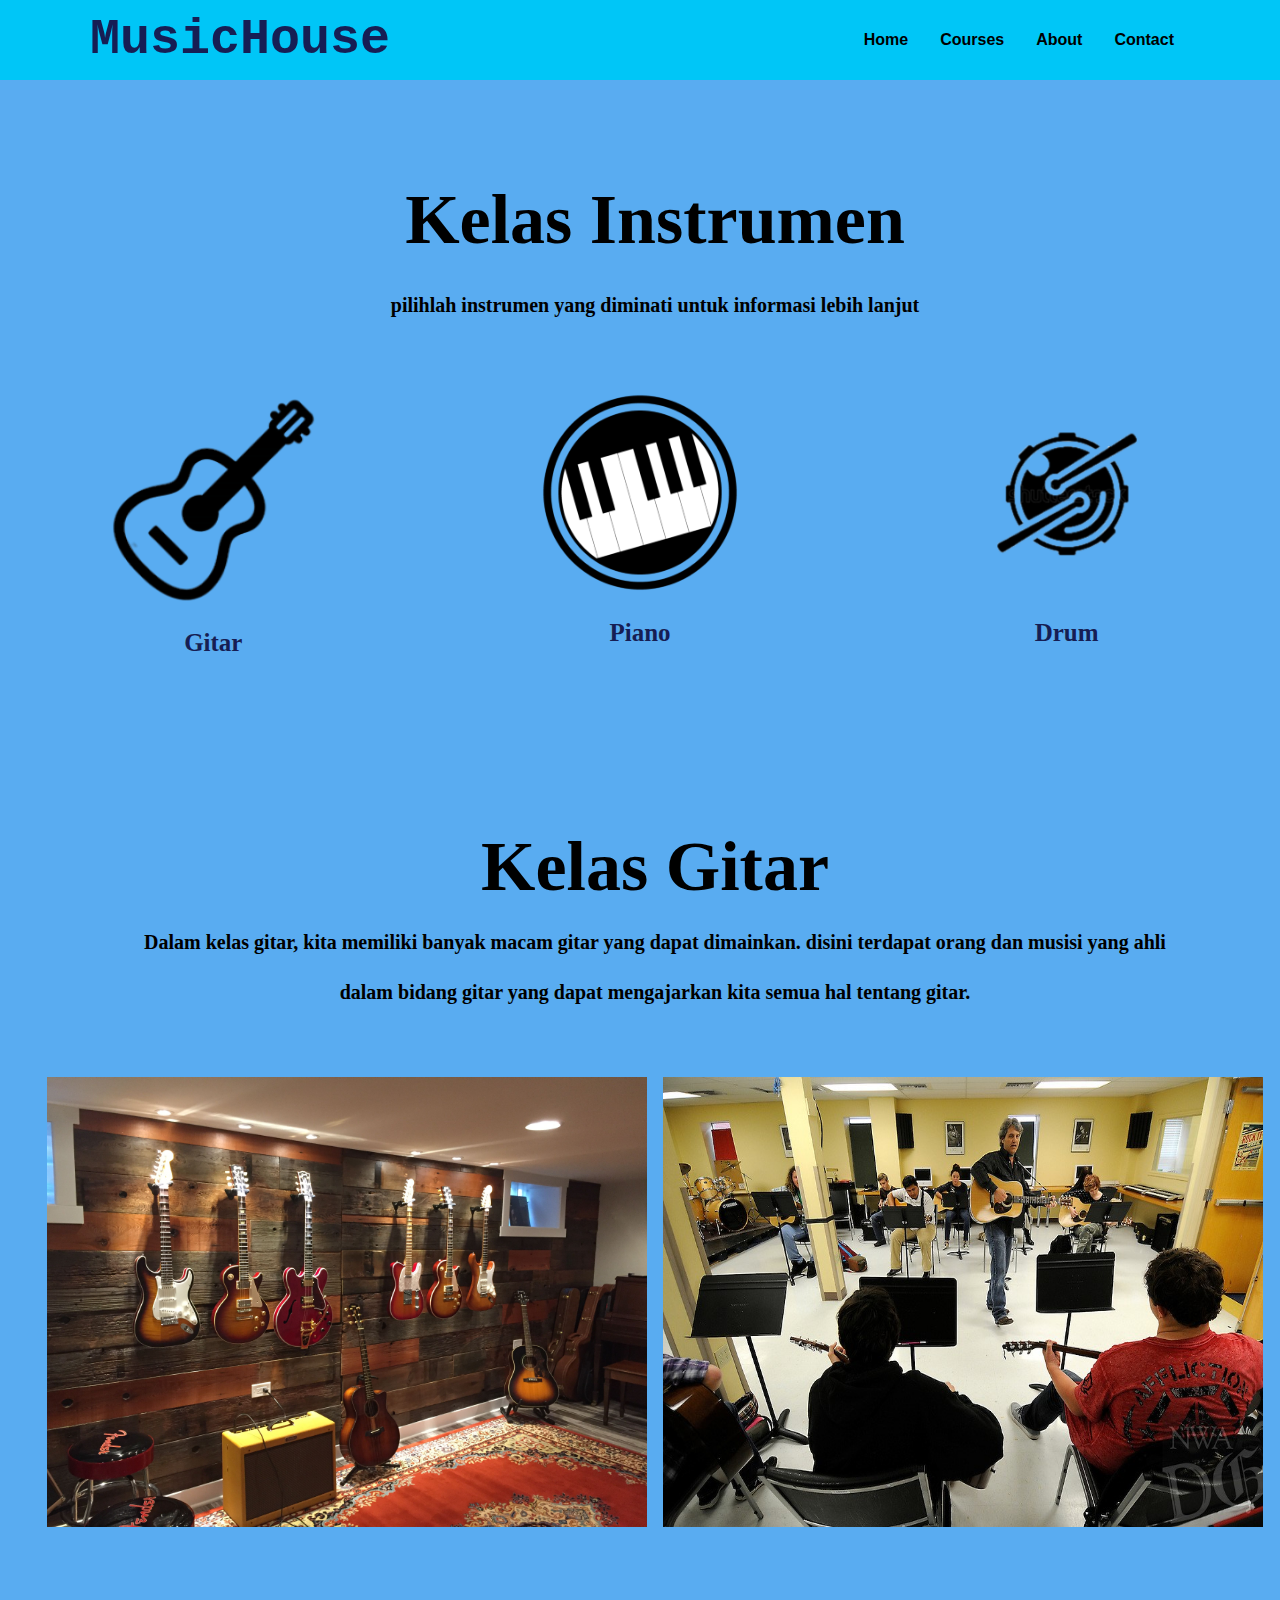
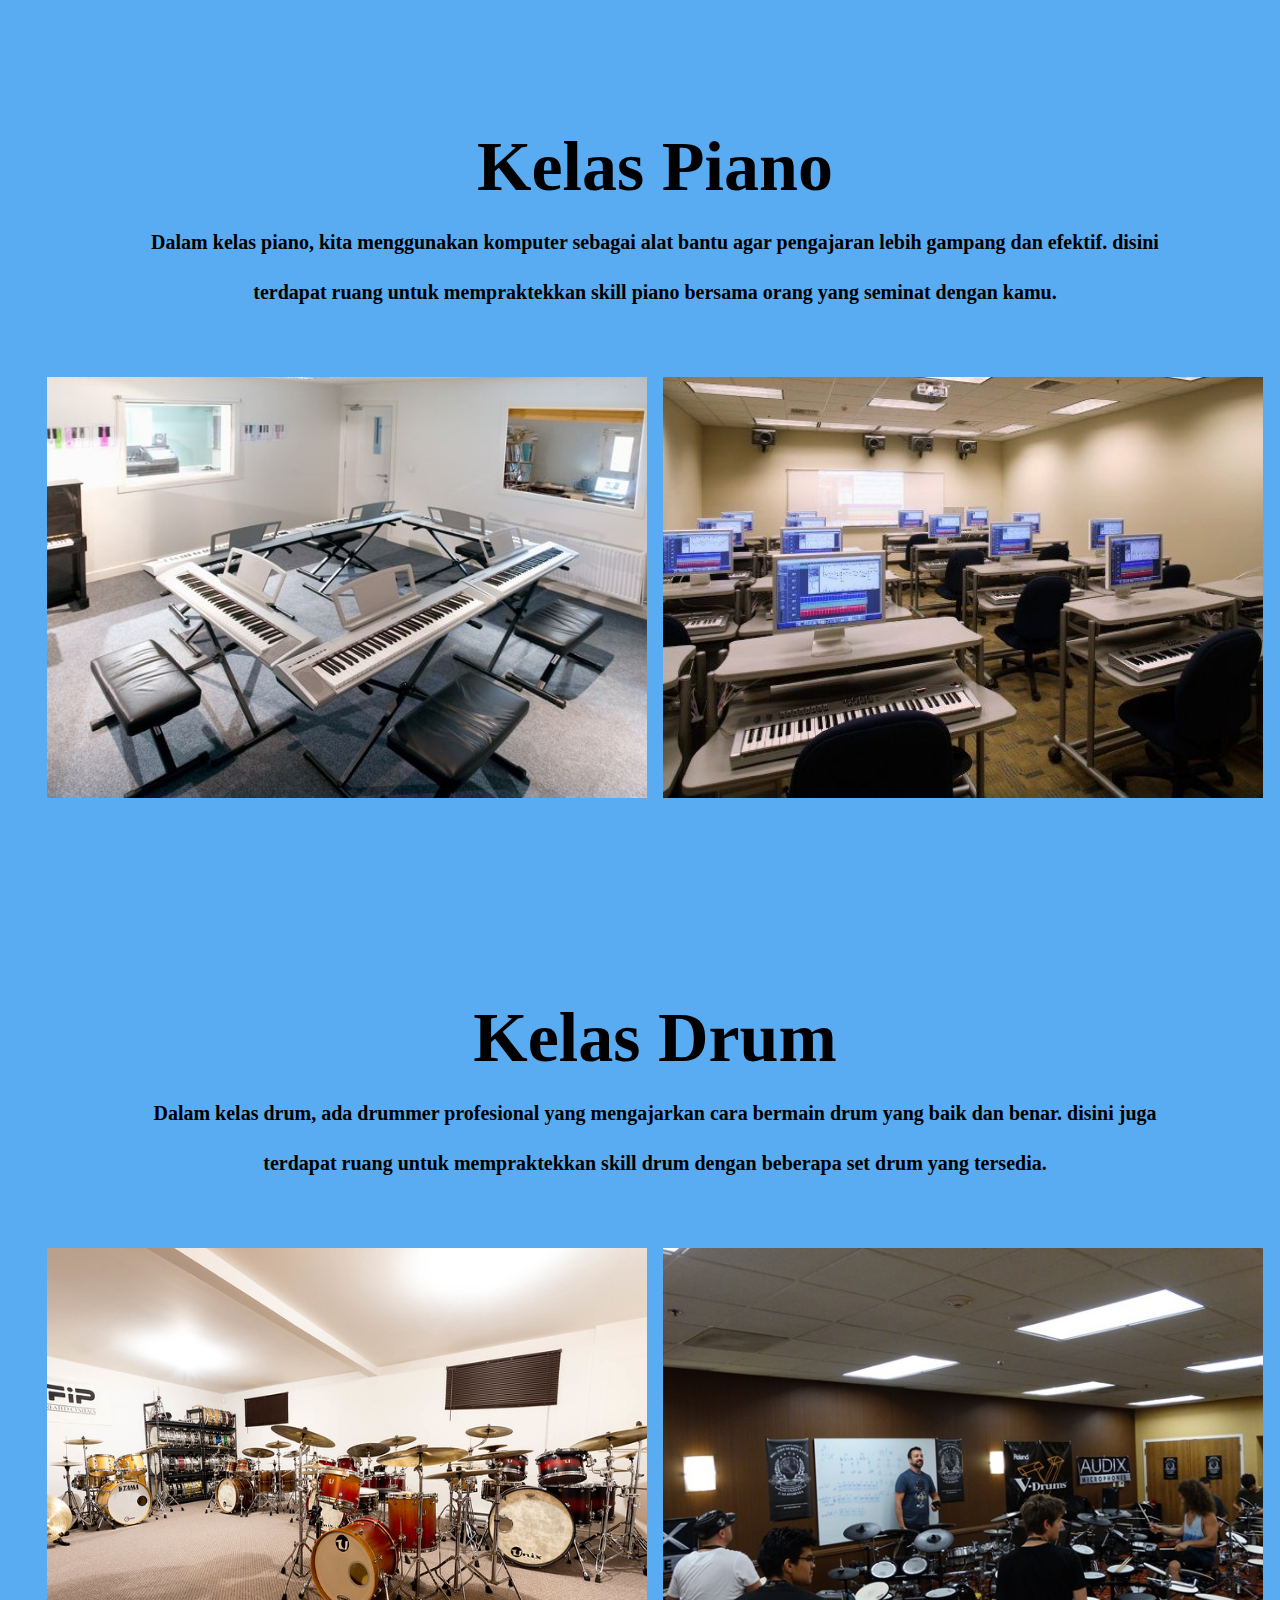
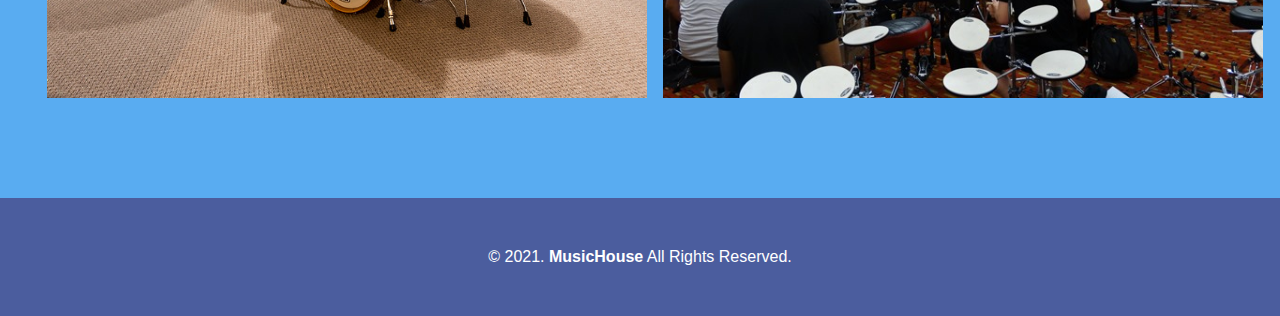
==== course.html @ fc845b13 "Add files via upload" ====
<!DOCTYPE html>
<html lang="en">
<head>
    <meta charset="UTF-8">
    <meta http-equiv="X-UA-Compatible" content="IE=edge">
    <meta name="viewport" content="width=device-width, initial-scale=1.0">
    <title>Music House</title>
    <link rel="stylesheet" href="style.css">
</head>
<body>
    <nav>
        <div class="wrapper">
            <div class="logo"><a href="">MusicHouse</a></div>
            <div class="menu">
                <ul>
                    <li><a href="index.html">Home</a></li>
                    <li><a href="course.html">Courses</a></li>
                    <li><a href="index.html#about">About</a></li>
                    <li><a href="index.html#contact">Contact</a></li>
                </ul>
            </div>
        </div>
    </nav>

    <!-- untuk course -->
    <section>
        <div class="tengah">
            <div class="kolom">
                <h1>Kelas Instrumen</h1>
                <p>pilihlah instrumen yang diminati untuk informasi lebih lanjut</p>
            </div>

            <div class="instrument-list">
                <div class="block-instrument">
                    <a href="#guitar">
                        <img src="./image/guitar.png" alt="">
                        <p>Gitar</p>
                    </a>
                </div>
                <div class="block-instrument">
                    <a href="#piano">
                        <img src="./image/piano.png" alt="">
                        <p>Piano</p>
                    </a>
                </div>
                <div class="block-instrument">
                    <a href="#drum">
                        <img src="./image/drum.png" alt="">
                        <p>Drum</p>
                    </a>
                </div>
            </div>
        </div>
    </section>

    <!-- untuk gitar -->
    <section id="guitar">
        <div class="tengah">
            <div class="kolom">
                <h1>Kelas Gitar</h1>
                <p class="teks">Dalam kelas gitar, kita memiliki banyak macam gitar yang dapat dimainkan.
                    disini terdapat orang dan musisi yang ahli dalam bidang gitar yang dapat
                    mengajarkan kita semua hal tentang gitar.</p>
            </div>

            <div class="gambar-kelas">
                <img src="./image/class and room/Guitar room.jpg">
                <img src="./image/class and room/guitar class.jpg">
            </div>
        </div>
    </section>

    <section id="piano">
        <div class="tengah">
            <div class="kolom">
                <h1>Kelas Piano</h1>
                <p class="teks">Dalam kelas piano, kita menggunakan komputer sebagai alat bantu agar pengajaran
                    lebih gampang dan efektif. disini terdapat ruang untuk mempraktekkan skill piano bersama orang
                    yang seminat dengan kamu.
                </p>
            </div>

            <div class="gambar-kelas">
                <img src="./image/class and room/piano room.jpg">
                <img src="./image/class and room/piano class.jpg">
            </div>
        </div>
    </section>

    <section id="drum">
        <div class="tengah">
            <div class="kolom">
                <h1>Kelas Drum</h1>
                <p class="teks">Dalam kelas drum, ada drummer profesional yang mengajarkan cara bermain drum 
                    yang baik dan benar. disini juga terdapat ruang untuk mempraktekkan skill drum dengan beberapa
                    set drum yang tersedia.
                </p>
            </div>

            <div class="gambar-kelas">
                <img src="./image/class and room/drum room.jpg">
                <img src="./image/class and room/drum class.jpg">
            </div>
        </div>
    </section>

    <div class="copyright">
        <div class="wrapper">
            &copy; 2021. <b>MusicHouse</b> All Rights Reserved.
        </div>
    </div>

</body>
</html>
---- style.css ----
* {
    text-decoration: none;
    margin: 0px;
    padding: 0px;
}

html{
    scroll-behavior: smooth;
}

body {
    margin: 0px;
    padding: 0px;
    font-family: 'Open Sans', sans-serif;
    background-color: #59ACF1;
}

.wrapper {
    width: 1100px;
    margin: auto;
    position: relative;
}

/* nav */
.logo a {
    font-size: 50px;
    font-weight: bold;
    float: left;
    font-family: courier;
    color: #161E54;
}

.menu {
    float: right;
}

nav {
    width: 100%;
    margin: auto;
    display: flex;
    line-height: 80px;
    position: sticky;
    position: -webkit-sticky;
    top: 0;
    background: #00C6F7;
    z-index: 1;
}

nav ul {
    list-style-type: none;
    margin: 0;
    padding: 0;
    overflow: hidden;
}

nav ul li {
    float: left;
}

nav ul li a {
    color: black;
    font-weight: bold;
    text-align: center;
    padding: 0px 16px;
    text-decoration: none;
}

nav ul li a:hover {
    color: #FF5151;
}

section {
    margin: auto;
    display: flex;
    margin-bottom: 50px;
    /* border: 1px solid; */
}

.kolom {
    margin-top: 100px;
    margin-bottom: 50px;
    margin-left: 30px;
    /* border: 1px solid; */
}

.gambar-logo {
    padding-top: 40px;
}

.judul {
    padding-top: 40px;
}

h1 {
    font-size: 70px;
    font-weight: bold;
    width: 100%;
    line-height: 80px;
    font-family: "comic sans ms";
}

p {
    margin: 10px 0px;
    padding: 10px 0px;
    /* border: 1px solid; */
}

.kolom p {
    font-size: 20px;
    font-weight: bold;
    line-height: 50px;
    font-family: "comic sans ms";
}

a.btnPelajari {
    background: #161E54;
    border-radius: 20px;
    margin-top: 20px;
    padding: 15px 20px;
    color: white;
    cursor: pointer;
    font-weight: bold;
}

a.btnPelajari:hover {
    background: #FF5151;
    text-decoration: none;
}

.tengah {
    text-align: center;
    width: 100%;
    /* border: 1px solid #161E54; */
}

.instrument-list {
    width: 100%;
    position: relative;
    display: flex;
}

.block-instrument {
    width: 20%;
    margin: 0 auto;
    transition: transform 0.5s;
}

.block-instrument img {
    width: 80%;
}

.block-instrument p {
    font-family: 'comic sans ms';
    font-weight: 800;
    font-size: 25px;
    text-align: center;
    color: #161E54;
}

.block-instrument:hover {
    transform: translateY(-10px);
}

.teks {
    margin: 0px 100px;
    /* border: 1px solid */
}

.gambar-kelas {

    margin-bottom: 50px;
    margin-left: 30px;
    display: flex;
    flex-wrap: wrap;
    justify-content: space-evenly;
    /* border: 1px solid; */
}

.gambar-kelas img {
    width: 600px;
}

/* footer */
.copyright {
    background-color: #4b5d9e;
    color: white;
    text-align: center;
    width: 100%;
    padding: 50px 0px;
    margin-top: 50px;
}

/* about */
.p-about {
    margin-left: 10px;
    /* border: 1px solid; */
}

/* contact */
.list-contact {
    margin-top: 50px;
    width: 100%;
    position: relative;
    display: flex;
    flex-wrap: wrap;
    justify-content: center;
    /* border: 1px solid; */
}

.gambar-contact {
    width: 20%;
    margin: 0px 50px;
    transition: transform 0.5s;
}


.gambar-contact:hover {
    transform: translateY(-10px);
}

@media screen and (max-width: 991.98px) {
    .wrapper {
        width: 90%;
    }

    .logo a {
        display: block;
        width: 100%;
        text-align: center;
    }

    nav .menu {
        width: 100%;
        margin: 0;
    }

    nav .menu ul {
        text-align: center;
        margin: auto;
        line-height: 60px;
    }

    nav .menu ul li {
        display: inline-block;
        float: none;
    }

    section {
        display: block;
    }

    section img {
        display: block;
        width: 100%;
        height: auto;
    }

    .gambar-kelas img {
        width: 50%;
        margin: 10px;
    }
}
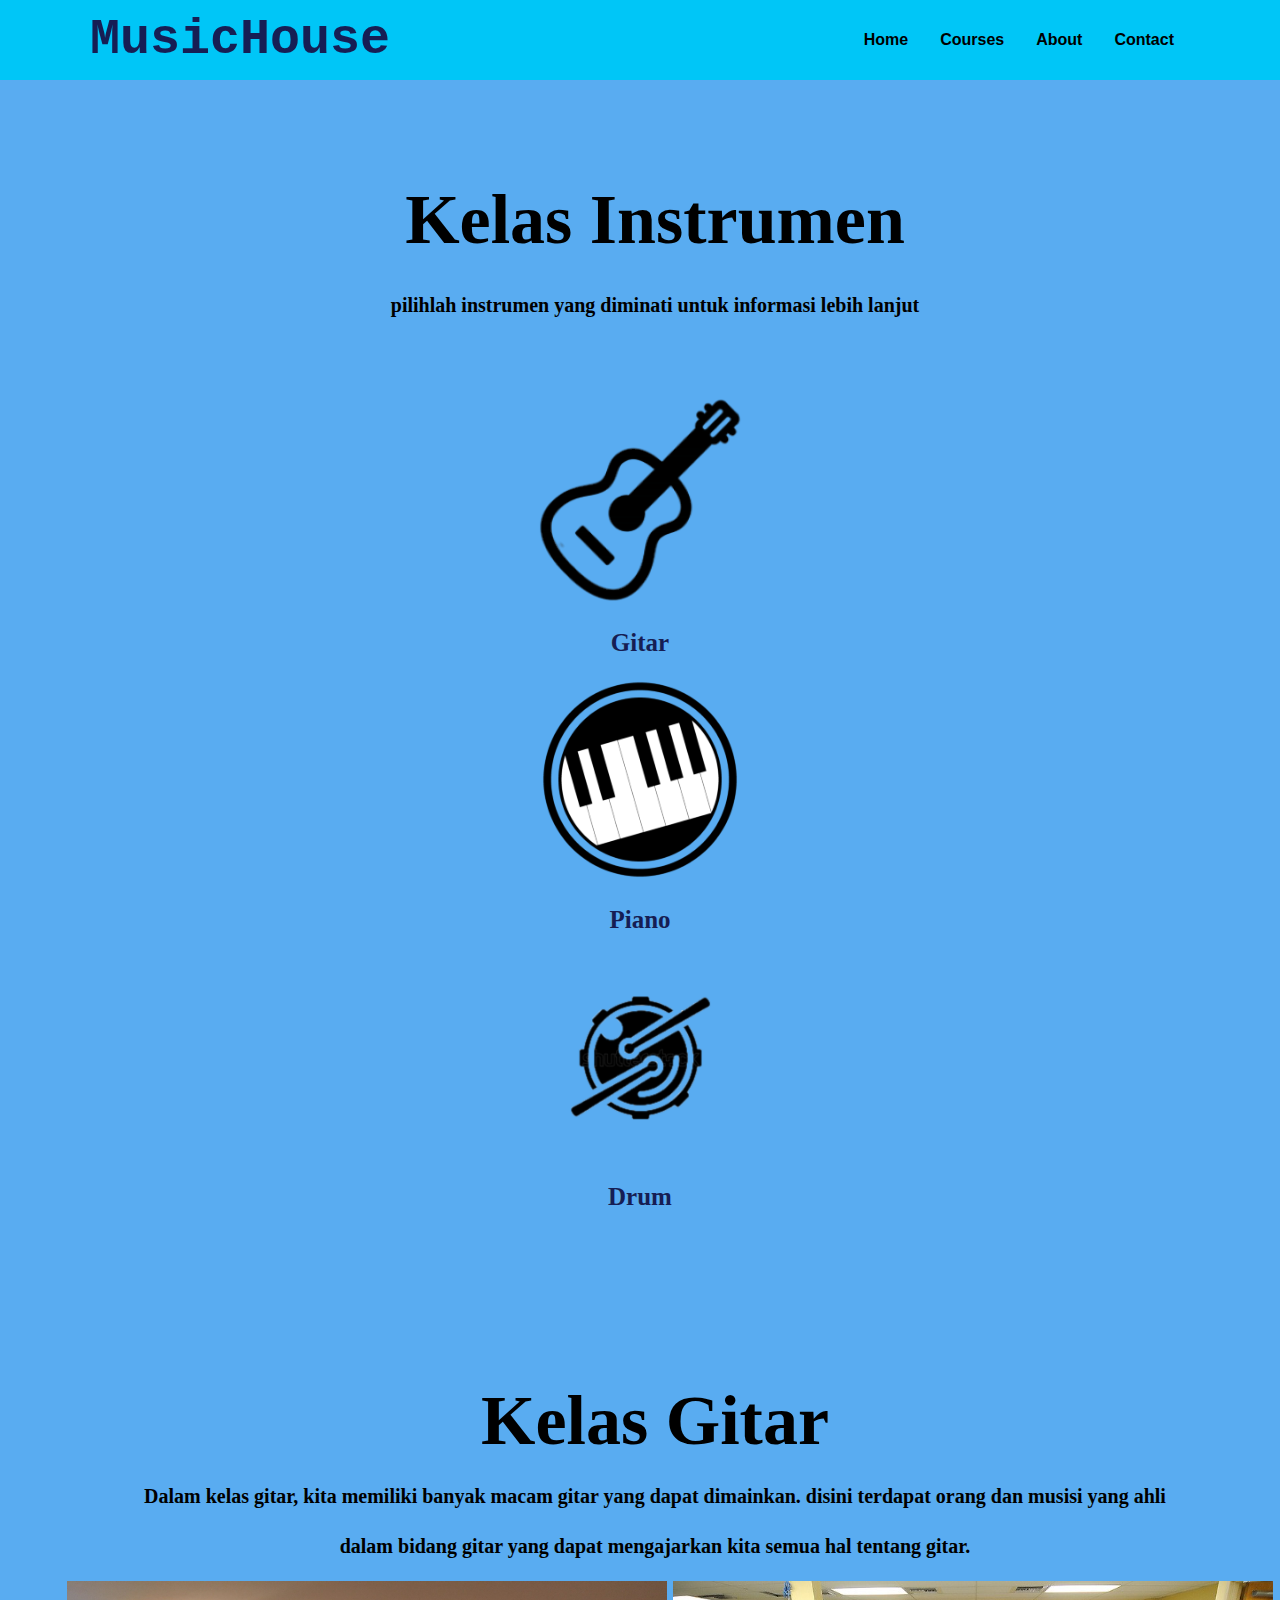
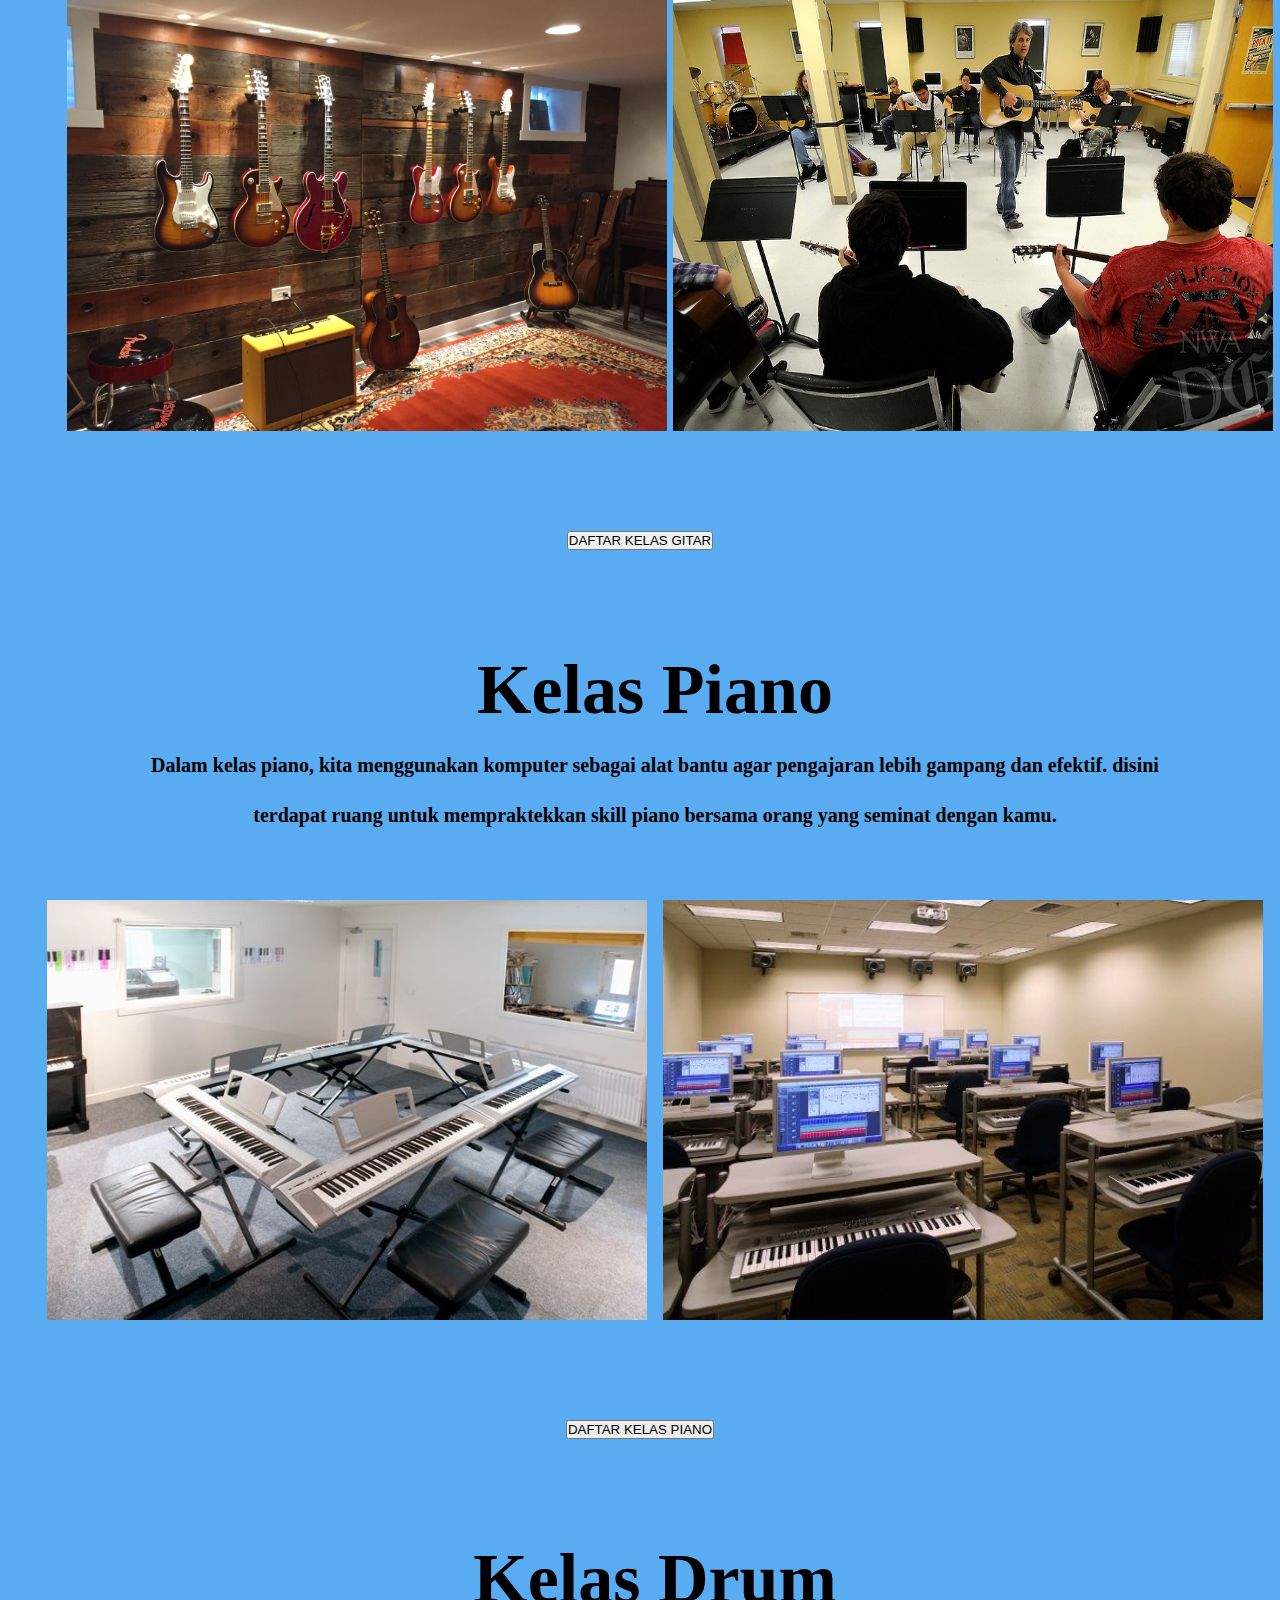
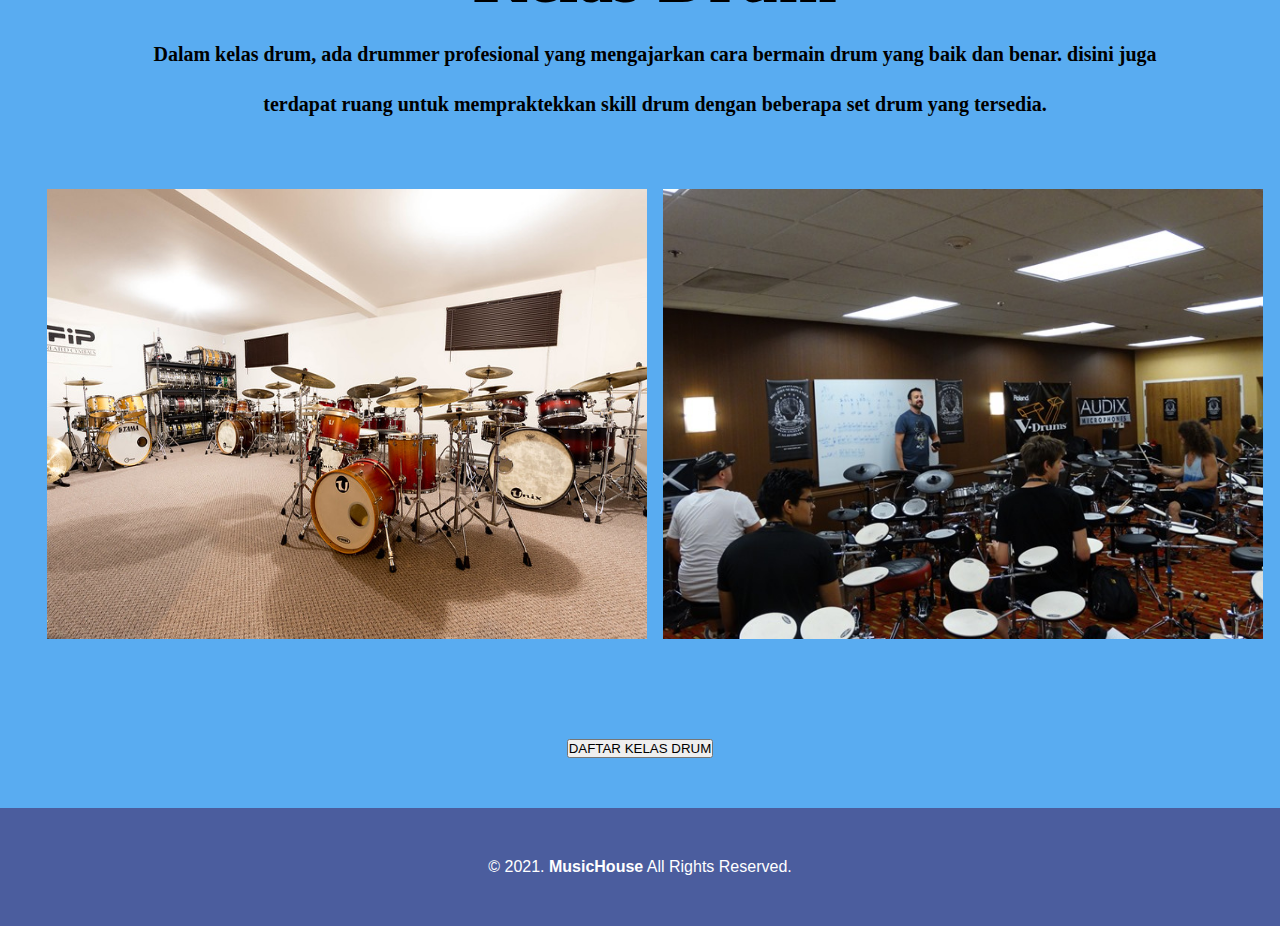
==== commit 7b025cb9: "Add files via upload" ====
--- a/course.html
+++ b/course.html
@@ -36,6 +36,8 @@
                         <img src="./image/guitar.png" alt="">
                         <p>Gitar</p>
                     </a>
+    </div>
+
                 </div>
                 <div class="block-instrument">
                     <a href="#piano">
@@ -57,18 +59,51 @@
     <section id="guitar">
         <div class="tengah">
             <div class="kolom">
-                <h1>Kelas Gitar</h1>
-                <p class="teks">Dalam kelas gitar, kita memiliki banyak macam gitar yang dapat dimainkan.
+            <h1>Kelas Gitar</h1>
+            <p class="teks">Dalam kelas gitar, kita memiliki banyak macam gitar yang dapat dimainkan.
                     disini terdapat orang dan musisi yang ahli dalam bidang gitar yang dapat
                     mengajarkan kita semua hal tentang gitar.</p>
-            </div>
-
-            <div class="gambar-kelas">
-                <img src="./image/class and room/Guitar room.jpg">
-                <img src="./image/class and room/guitar class.jpg">
-            </div>
-        </div>
-    </section>
+                    <div class="gambar-kelas">
+                        <img src="./image/class and room/Guitar room.jpg">
+                        <img src="./image/class and room/guitar class.jpg">
+                    </div>
+                </div>
+            </section>
+
+
+
+<style>
+    .parent {
+        display: grid;
+        place-items: center;
+    }
+
+    .button-custom {
+    display: inline-block;
+    background:  #4285f4;
+    color: #fff;
+    width: 240px;
+    height: 50px;
+    border-radius: 5px;
+    border: thin solid #888;
+    box-shadow: 1px 1px 1px grey;
+    white-space: nowrap;
+    font-size: 16px;
+    font-weight: normal;
+    font-family: 'Roboto', sans-serif;
+    margin: 2rem 0;
+}
+</style>
+<div class="parent">
+<form action="Form daftar.html" method="post">
+    <button type="submit">DAFTAR KELAS GITAR</button>
+</div>
+</form>
+
+        </div>
+    </div>
+
+</div>
 
     <section id="piano">
         <div class="tengah">
@@ -87,6 +122,35 @@
         </div>
     </section>
 
+
+    <style>
+        .parent {
+            display: grid;
+            place-items: center;
+        }
+    
+        .button-custom {
+        display: inline-block;
+        background:  #4285f4;
+        color: #fff;
+        width: 240px;
+        height: 50px;
+        border-radius: 5px;
+        border: thin solid #888;
+        box-shadow: 1px 1px 1px grey;
+        white-space: nowrap;
+        font-size: 16px;
+        font-weight: normal;
+        font-family: 'Roboto', sans-serif;
+        margin: 2rem 0;
+    }
+    </style>
+    <div class="parent">
+    <form action="Form daftar.html" method="post">
+        <button type="submit">DAFTAR KELAS PIANO</button>
+    </div>
+    </form>
+
     <section id="drum">
         <div class="tengah">
             <div class="kolom">
@@ -104,11 +168,42 @@
         </div>
     </section>
 
+
+    <style>
+        .parent {
+            display: grid;
+            place-items: center;
+        }
+    
+        .button-custom {
+        display: inline-block;
+        background:  #4285f4;
+        color: #fff;
+        width: 240px;
+        height: 50px;
+        border-radius: 5px;
+        border: thin solid #888;
+        box-shadow: 1px 1px 1px grey;
+        white-space: nowrap;
+        font-size: 16px;
+        font-weight: normal;
+        font-family: 'Roboto', sans-serif;
+        margin: 2rem 0;
+    }
+    </style>
+    <div class="parent">
+    <form action="Form daftar.php" method="post">
+        <button type="submit">DAFTAR KELAS DRUM</button>
+    </div>
+    </form>
+
     <div class="copyright">
         <div class="wrapper">
             &copy; 2021. <b>MusicHouse</b> All Rights Reserved.
         </div>
     </div>
 
+
+</div>
 </body>
 </html>--- a/style.css
+++ b/style.css
@@ -259,4 +259,47 @@
         width: 50%;
         margin: 10px;
     }
-}+    body {
+        font-family: Arial, sans-serif;
+        margin: 0;
+        padding: 20px;
+    }
+
+    h1 {
+        text-align: center;
+    }
+
+    .price-list {
+        display: flex;
+        justify-content: center;
+        align-items: center;
+        gap: 20px;
+    }
+
+    .price-item {
+        text-align: center;
+        padding: 20px;
+        border: 1px solid #ccc;
+        border-radius: 5px;
+        width: 250px;
+    }
+
+    .price {
+        font-size: 24px;
+        font-weight: bold;
+    }
+
+    .buy-btn {
+        display: inline-block;
+        margin-top: 10px;
+        padding: 8px 16px;
+        background-color: #337ab7;
+        color: #fff;
+        text-decoration: none;
+        border-radius: 5px;
+    }
+
+        .buy-btn:hover {
+            background-color: #23527c;
+        }
+}  